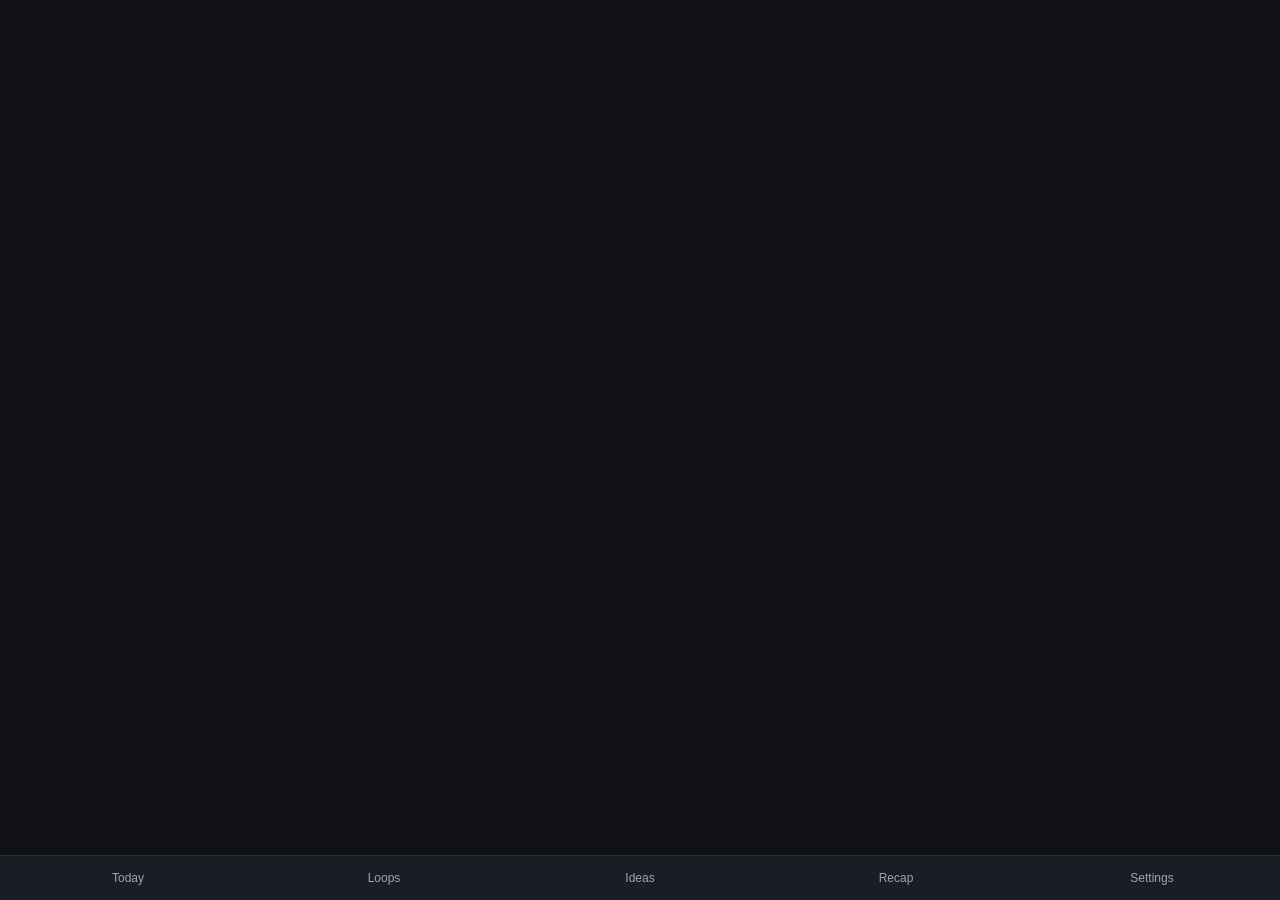
==== index.html @ 9d591fc9 "feat: scaffold PWA shell with manifest, service worker, and bottom nav" ====
<!DOCTYPE html>
<html lang="en-NZ">
<head>
  <meta charset="UTF-8">
  <meta name="viewport" content="width=device-width, initial-scale=1, viewport-fit=cover">
  <title>Loop Closer</title>
  <link rel="manifest" href="manifest.json">
  <link rel="apple-touch-icon" href="icons/icon-192.png">
  <meta name="theme-color" content="#0f1115">
  <link rel="stylesheet" href="style.css">
</head>
<body>
  <div id="app">
    <div id="view-onboarding" class="view"></div>
    <div id="view-today" class="view"></div>
    <div id="view-inventory" class="view"></div>
    <div id="view-parking-lot" class="view"></div>
    <div id="view-recap-log" class="view"></div>
    <div id="view-settings" class="view"></div>

    <div id="modal-root" class="modal-overlay"><div class="modal-box" id="modal-content"></div></div>

    <nav class="nav-bottom" id="bottom-nav">
      <button data-view="today">Today</button>
      <button data-view="inventory">Loops</button>
      <button data-view="parking-lot">Ideas</button>
      <button data-view="recap-log">Recap</button>
      <button data-view="settings">Settings</button>
    </nav>
  </div>

  <script type="module" src="app.js"></script>
</body>
</html>
---- style.css ----
:root {
  --color-bg: #0f1115;
  --color-surface: #1a1d24;
  --color-text: #f2f2f5;
  --color-text-dim: #a0a4ae;
  --color-primary: #4f46e5;
  --color-danger: #dc2626;
  --color-success: #16a34a;
  --color-warning: #d97706;
  --color-border: #2a2d36;
  --font-size-base: 16px;
  --font-size-lg: 20px;
  --font-size-xl: 28px;
  --tap-min: 44px;
  --radius: 10px;
  --spacing: 12px;
}

* { box-sizing: border-box; }

html, body {
  margin: 0;
  padding: 0;
  background: var(--color-bg);
  color: var(--color-text);
  font-family: -apple-system, BlinkMacSystemFont, "Segoe UI", Roboto, sans-serif;
  font-size: var(--font-size-base);
  overflow-x: hidden;
}

#app {
  display: flex;
  flex-direction: column;
  min-height: 100vh;
}

.view {
  display: none;
  flex: 1;
  padding: var(--spacing);
  padding-bottom: calc(var(--tap-min) + 24px);
}

.view.active {
  display: block;
}

.btn {
  min-height: var(--tap-min);
  padding: 0 16px;
  border-radius: var(--radius);
  border: none;
  background: var(--color-primary);
  color: white;
  font-size: var(--font-size-base);
  cursor: pointer;
  width: 100%;
  margin: 6px 0;
}

.btn.secondary { background: var(--color-surface); color: var(--color-text); border: 1px solid var(--color-border); }
.btn.danger { background: var(--color-danger); }
.btn.success { background: var(--color-success); }

input, textarea, select {
  width: 100%;
  min-height: var(--tap-min);
  padding: 8px 12px;
  border-radius: var(--radius);
  border: 1px solid var(--color-border);
  background: var(--color-surface);
  color: var(--color-text);
  font-size: var(--font-size-base);
  margin: 6px 0;
}

textarea { min-height: 80px; }

.card {
  background: var(--color-surface);
  border-radius: var(--radius);
  padding: var(--spacing);
  margin-bottom: var(--spacing);
}

.nav-bottom {
  position: fixed;
  bottom: 0; left: 0; right: 0;
  display: flex;
  background: var(--color-surface);
  border-top: 1px solid var(--color-border);
}

.nav-bottom button {
  flex: 1;
  min-height: var(--tap-min);
  background: none;
  border: none;
  color: var(--color-text-dim);
  font-size: 12px;
  padding: 6px 0;
}

.nav-bottom button.active {
  color: var(--color-primary);
}

.modal-overlay {
  display: none;
  position: fixed;
  inset: 0;
  background: rgba(0,0,0,0.6);
  align-items: center;
  justify-content: center;
  z-index: 100;
  padding: var(--spacing);
}

.modal-overlay.active {
  display: flex;
}

.modal-box {
  background: var(--color-surface);
  border-radius: var(--radius);
  padding: 20px;
  max-width: 480px;
  width: 100%;
  max-height: 85vh;
  overflow-y: auto;
}

.badge {
  display: inline-block;
  padding: 2px 8px;
  border-radius: 999px;
  font-size: 12px;
  background: var(--color-border);
  color: var(--color-text);
}

.badge.active { background: var(--color-primary); }
.badge.parked { background: var(--color-warning); }
.badge.killed { background: var(--color-danger); }
.badge.done { background: var(--color-success); }
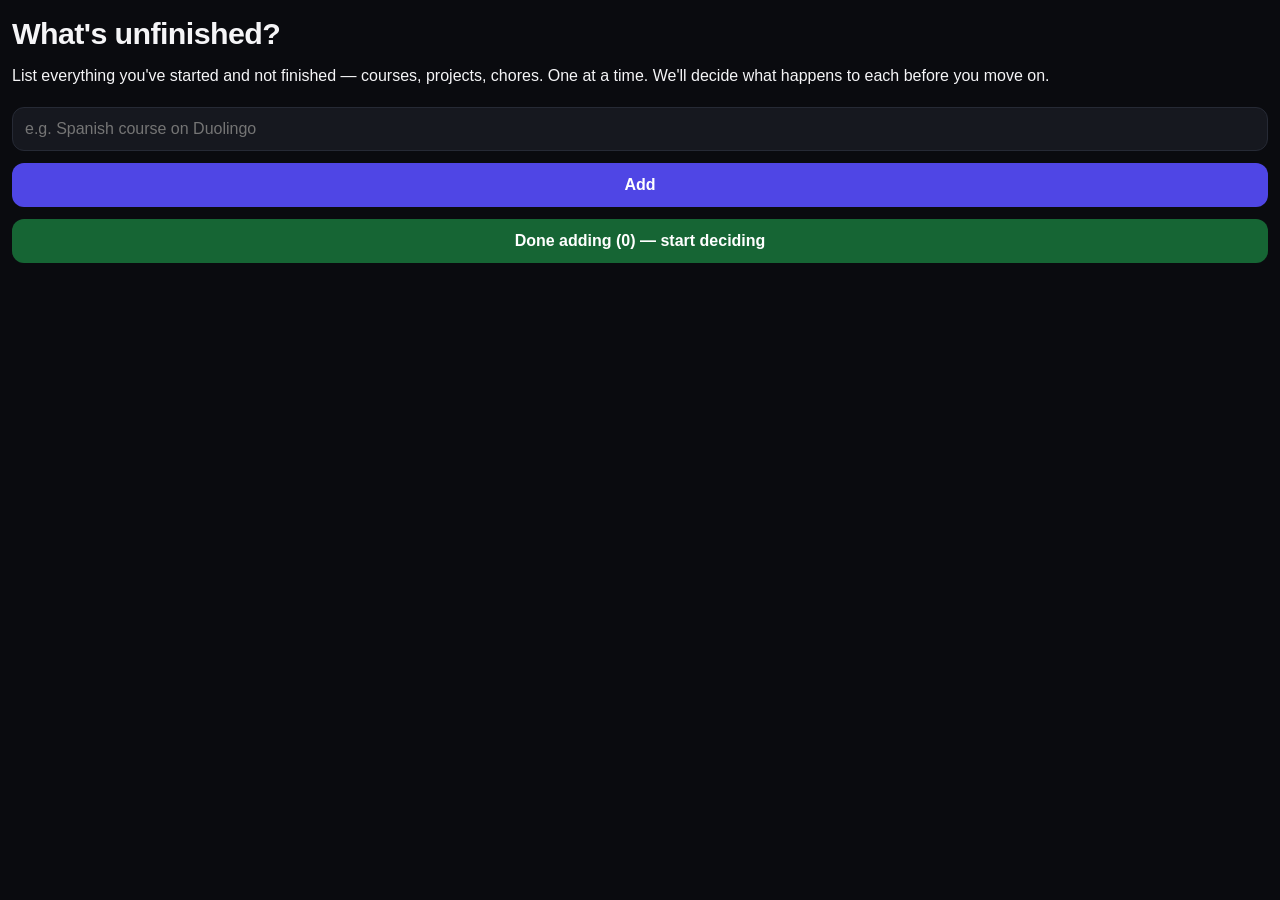
==== commit 1c85878f: "feat: add icons to bottom nav" ====
--- a/index.html
+++ b/index.html
@@ -6,7 +6,7 @@
   <title>Loop Closer</title>
   <link rel="manifest" href="manifest.json">
   <link rel="apple-touch-icon" href="icons/icon-192.png">
-  <meta name="theme-color" content="#0f1115">
+  <meta name="theme-color" content="#0a0b0f">
   <link rel="stylesheet" href="style.css">
 </head>
 <body>
@@ -21,11 +21,26 @@
     <div id="modal-root" class="modal-overlay"><div class="modal-box" id="modal-content"></div></div>
 
     <nav class="nav-bottom" id="bottom-nav">
-      <button data-view="today">Today</button>
-      <button data-view="inventory">Loops</button>
-      <button data-view="parking-lot">Ideas</button>
-      <button data-view="recap-log">Recap</button>
-      <button data-view="settings">Settings</button>
+      <button data-view="today">
+        <svg viewBox="0 0 24 24" fill="none" stroke-width="2"><path d="M3 12l9-9 9 9M5 10v10h14V10"/></svg>
+        Today
+      </button>
+      <button data-view="inventory">
+        <svg viewBox="0 0 24 24" fill="none" stroke-width="2"><rect x="4" y="4" width="16" height="16" rx="3"/><path d="M8 9h8M8 13h5"/></svg>
+        Loops
+      </button>
+      <button data-view="parking-lot">
+        <svg viewBox="0 0 24 24" fill="none" stroke-width="2"><path d="M9 2v6l-5 9a2 2 0 0 0 2 3h12a2 2 0 0 0 2-3l-5-9V2"/></svg>
+        Ideas
+      </button>
+      <button data-view="recap-log">
+        <svg viewBox="0 0 24 24" fill="none" stroke-width="2"><path d="M4 19V9M12 19V5M20 19v-6"/></svg>
+        Recap
+      </button>
+      <button data-view="settings">
+        <svg viewBox="0 0 24 24" fill="none" stroke-width="2"><circle cx="12" cy="12" r="3"/><path d="M19.4 15a1.7 1.7 0 0 0 .3 1.9l.1.1a2 2 0 1 1-2.8 2.8l-.1-.1a1.7 1.7 0 0 0-1.9-.3 1.7 1.7 0 0 0-1 1.5V21a2 2 0 1 1-4 0v-.1a1.7 1.7 0 0 0-1-1.6 1.7 1.7 0 0 0-1.9.3l-.1.1a2 2 0 1 1-2.8-2.8l.1-.1a1.7 1.7 0 0 0 .3-1.9 1.7 1.7 0 0 0-1.5-1H3a2 2 0 1 1 0-4h.1a1.7 1.7 0 0 0 1.6-1 1.7 1.7 0 0 0-.3-1.9l-.1-.1a2 2 0 1 1 2.8-2.8l.1.1a1.7 1.7 0 0 0 1.9.3H9a1.7 1.7 0 0 0 1-1.5V3a2 2 0 1 1 4 0v.1a1.7 1.7 0 0 0 1 1.5 1.7 1.7 0 0 0 1.9-.3l.1-.1a2 2 0 1 1 2.8 2.8l-.1.1a1.7 1.7 0 0 0-.3 1.9V9a1.7 1.7 0 0 0 1.5 1H21a2 2 0 1 1 0 4h-.1a1.7 1.7 0 0 0-1.5 1z"/></svg>
+        Settings
+      </button>
     </nav>
   </div>
 
--- a/style.css
+++ b/style.css
@@ -1,18 +1,29 @@
 :root {
-  --color-bg: #0f1115;
-  --color-surface: #1a1d24;
-  --color-text: #f2f2f5;
-  --color-text-dim: #a0a4ae;
+  --color-bg: #0a0b0f;
+  --color-surface: #16181f;
+  --color-surface-2: #1e212b;
+  --color-text: #f5f5f7;
+  --color-text-dim: #8b8fa3;
   --color-primary: #4f46e5;
-  --color-danger: #dc2626;
-  --color-success: #16a34a;
-  --color-warning: #d97706;
-  --color-border: #2a2d36;
+  --color-primary-light: #a5b4fc;
+  --color-danger: #b91c1c;
+  --color-success: #166534;
+  --color-warning: #92400e;
+  --color-border: #262a35;
+
+  /* Stat-tile accent colors — text-only, on the dark surface background
+     (Today's stat row). Not used as backgrounds, so they don't need the
+     dark/saturated treatment the badge colors above use. */
+  --color-stat-indigo: var(--color-primary-light);
+  --color-stat-cyan: #06b6d4;
+  --color-stat-amber: #f59e0b;
+
   --font-size-base: 16px;
   --font-size-lg: 20px;
   --font-size-xl: 28px;
   --tap-min: 44px;
-  --radius: 10px;
+  --radius: 20px;
+  --radius-sm: 12px;
   --spacing: 12px;
 }
 
@@ -45,43 +56,169 @@
   display: block;
 }
 
+h2 {
+  font-size: 1.9rem;
+  font-weight: 800;
+  letter-spacing: -0.02em;
+  margin: 4px 0;
+}
+
+h3 {
+  font-size: 1.05rem;
+  font-weight: 700;
+  letter-spacing: -0.01em;
+  margin: 8px 0 4px;
+}
+
+h4 {
+  font-size: 0.92rem;
+  font-weight: 700;
+  letter-spacing: -0.005em;
+  margin: 10px 0 4px;
+  color: var(--color-text-dim);
+}
+
+ul {
+  list-style: none;
+  padding: 0;
+  margin: 0 0 var(--spacing);
+}
+
 .btn {
   min-height: var(--tap-min);
   padding: 0 16px;
-  border-radius: var(--radius);
+  border-radius: var(--radius-sm);
   border: none;
   background: var(--color-primary);
   color: white;
   font-size: var(--font-size-base);
+  font-weight: 600;
   cursor: pointer;
   width: 100%;
   margin: 6px 0;
 }
 
-.btn.secondary { background: var(--color-surface); color: var(--color-text); border: 1px solid var(--color-border); }
+.btn.secondary { background: var(--color-surface-2); color: var(--color-text); border: 1px solid var(--color-border); }
 .btn.danger { background: var(--color-danger); }
 .btn.success { background: var(--color-success); }
 
+/* Pill: for lightweight, paired actions (Mark done / Not today, Ship it) —
+   sized to content instead of spanning full width, but still meets the same
+   44px tap-target minimum as every other button. */
+.btn.pill {
+  display: inline-block;
+  width: auto;
+  padding: 0 18px;
+  margin: 4px 6px 4px 0;
+}
+
+/* Ghost: a lower-emphasis full-width action (e.g. "Activate" on a parked
+   loop) — dashed border, transparent fill, reads as optional/secondary. */
+.ghost-btn {
+  display: block;
+  width: 100%;
+  min-height: var(--tap-min);
+  padding: 0 16px;
+  border-radius: var(--radius-sm);
+  border: 1.5px dashed var(--color-border);
+  background: transparent;
+  color: var(--color-text-dim);
+  font-size: var(--font-size-base);
+  font-weight: 600;
+  cursor: pointer;
+  margin: 6px 0;
+}
+
 input, textarea, select {
   width: 100%;
   min-height: var(--tap-min);
   padding: 8px 12px;
+  border-radius: var(--radius-sm);
+  border: 1px solid var(--color-border);
+  background: var(--color-surface);
+  color: var(--color-text);
+  font-size: var(--font-size-base);
+  margin: 6px 0;
+}
+
+textarea { min-height: 80px; }
+
+.card {
+  background: var(--color-surface);
+  border: 1px solid var(--color-border);
   border-radius: var(--radius);
+  padding: 16px;
+  margin-bottom: var(--spacing);
+}
+
+/* Section divider: small-caps label + rule, used to group cards under a
+   theme (e.g. Today's "Active Loop" vs "Quick tasks"). */
+.divider {
+  display: flex;
+  align-items: center;
+  gap: 10px;
+  margin: 20px 0 8px;
+}
+.divider span {
+  font-size: 11px;
+  letter-spacing: 0.1em;
+  text-transform: uppercase;
+  color: var(--color-text-dim);
+  font-weight: 700;
+  white-space: nowrap;
+}
+.divider::after {
+  content: "";
+  flex: 1;
+  height: 1px;
+  background: var(--color-border);
+}
+
+/* Stat row: 3 colour-coded tiles, used on Today. */
+.stat-row {
+  display: grid;
+  grid-template-columns: repeat(3, 1fr);
+  gap: 8px;
+  margin-bottom: var(--spacing);
+}
+.stat {
+  background: var(--color-surface);
   border: 1px solid var(--color-border);
-  background: var(--color-surface);
-  color: var(--color-text);
-  font-size: var(--font-size-base);
-  margin: 6px 0;
-}
-
-textarea { min-height: 80px; }
-
-.card {
-  background: var(--color-surface);
-  border-radius: var(--radius);
-  padding: var(--spacing);
-  margin-bottom: var(--spacing);
-}
+  border-radius: 16px; /* matches the mockup's stat tile exactly — distinct from both --radius (cards, 20px) and --radius-sm (buttons/inputs, 12px), not worth a new named token for this one use site */
+  padding: 14px 8px;
+  text-align: center;
+}
+.stat .stat-num {
+  font-size: 1.5rem;
+  font-weight: 800;
+  font-variant-numeric: tabular-nums;
+  line-height: 1;
+  color: var(--color-stat-indigo);
+}
+.stat.cyan .stat-num { color: var(--color-stat-cyan); }
+.stat.amber .stat-num { color: var(--color-stat-amber); }
+.stat .stat-label {
+  font-size: 10px;
+  letter-spacing: 0.08em;
+  text-transform: uppercase;
+  color: var(--color-text-dim);
+  font-weight: 700;
+  margin-top: 6px;
+}
+
+/* Step history list (Loop Inventory): no bullets, step text left, date
+   right, tabular-nums, a hairline between entries. */
+.steps-list li {
+  display: flex;
+  justify-content: space-between;
+  gap: 8px;
+  padding: 6px 0;
+  border-top: 1px solid var(--color-border);
+  font-size: 13px;
+}
+.steps-list li:first-child { border-top: none; }
+.steps-list .step-text { color: var(--color-text); }
+.steps-list .step-date { color: var(--color-text-dim); font-variant-numeric: tabular-nums; flex: none; }
 
 .nav-bottom {
   position: fixed;
@@ -94,15 +231,27 @@
 .nav-bottom button {
   flex: 1;
   min-height: var(--tap-min);
+  display: flex;
+  flex-direction: column;
+  align-items: center;
+  justify-content: center;
+  gap: 3px;
   background: none;
   border: none;
   color: var(--color-text-dim);
-  font-size: 12px;
+  font-size: 11px;
+  font-weight: 600;
   padding: 6px 0;
 }
 
+.nav-bottom svg {
+  width: 20px;
+  height: 20px;
+  stroke: currentColor;
+}
+
 .nav-bottom button.active {
-  color: var(--color-primary);
+  color: var(--color-primary-light);
 }
 
 .modal-overlay {
@@ -135,8 +284,9 @@
   padding: 2px 8px;
   border-radius: 999px;
   font-size: 12px;
-  background: var(--color-border);
-  color: var(--color-text);
+  font-weight: 600;
+  background: var(--color-surface-2); /* matches the mockup's domain-tag background; used by domain tags, the only badges with no status modifier below */
+  color: var(--color-text); /* NOT dimmed to match the mockup's domain-tag text exactly — .badge.active/.parked/.killed/.done below only override background, not color, so they inherit this value and need it to stay bright for contrast against their saturated backgrounds */
 }
 
 .badge.active { background: var(--color-primary); }
